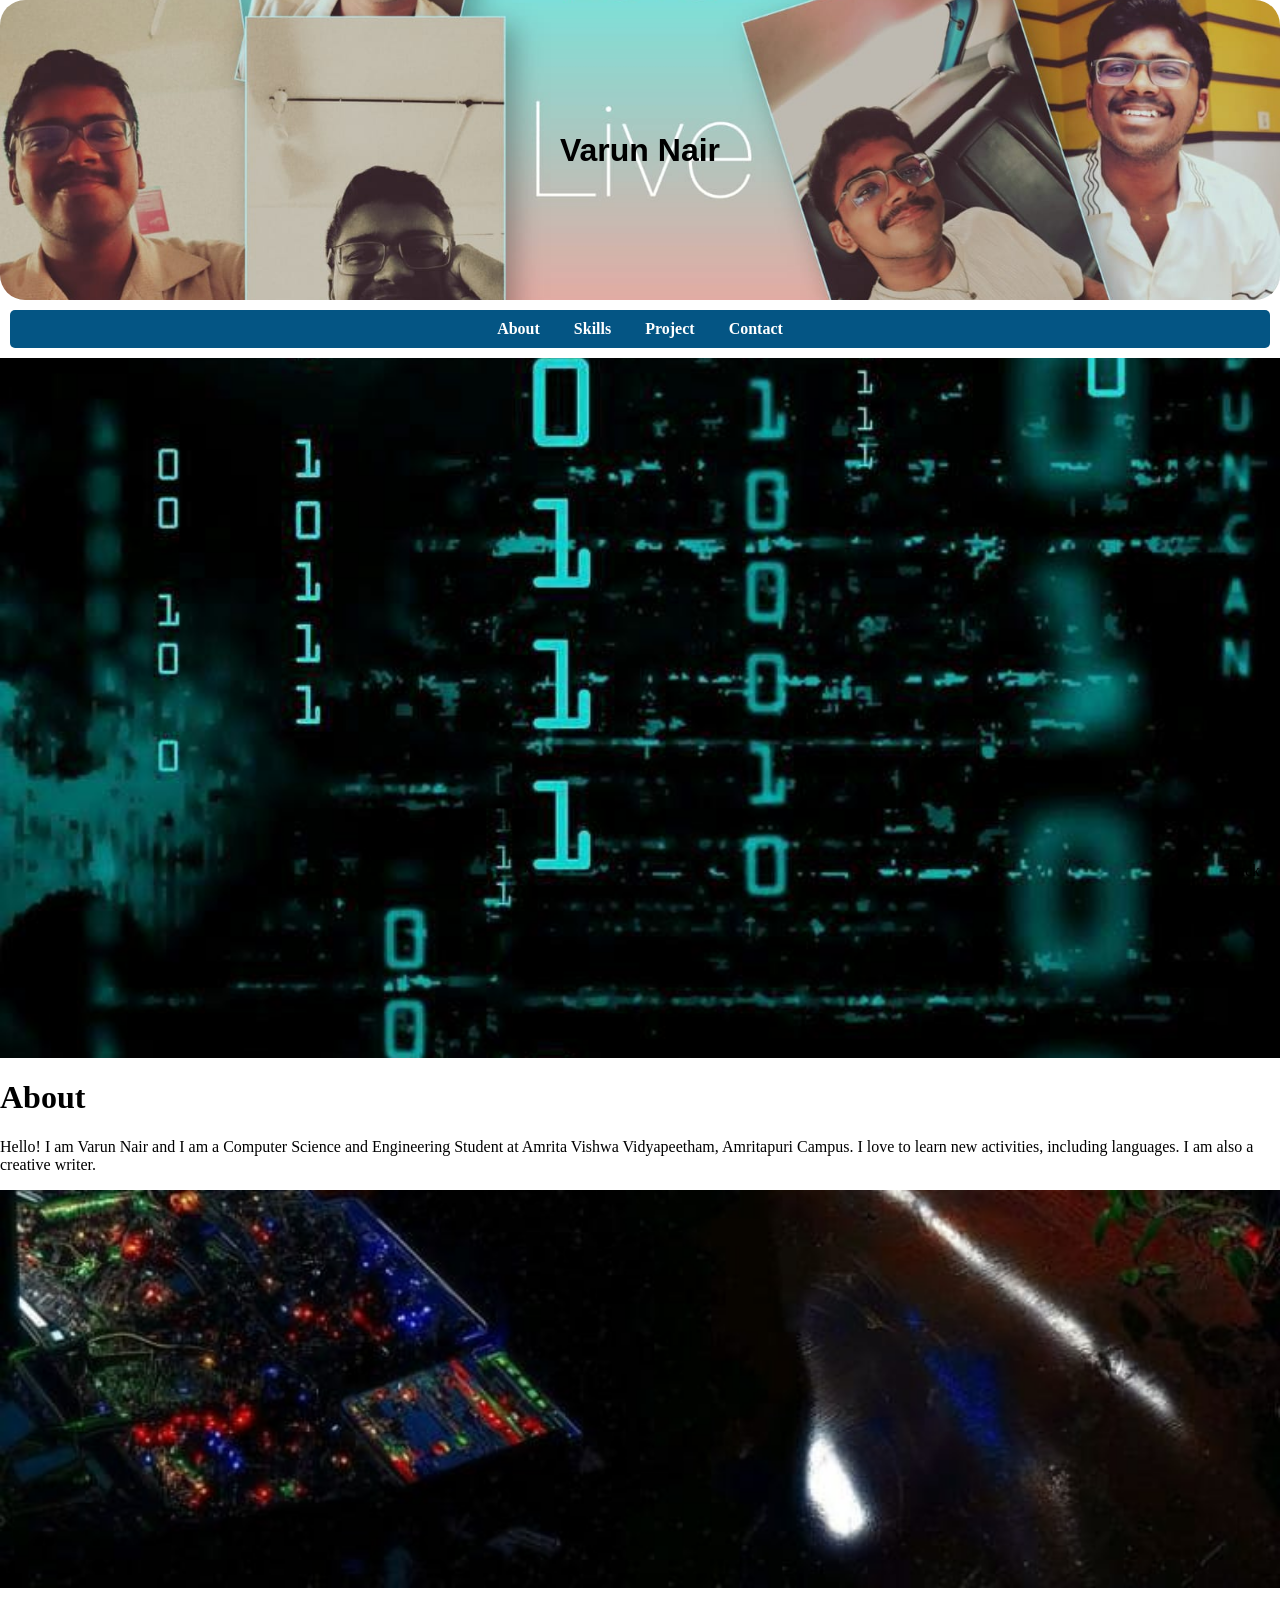
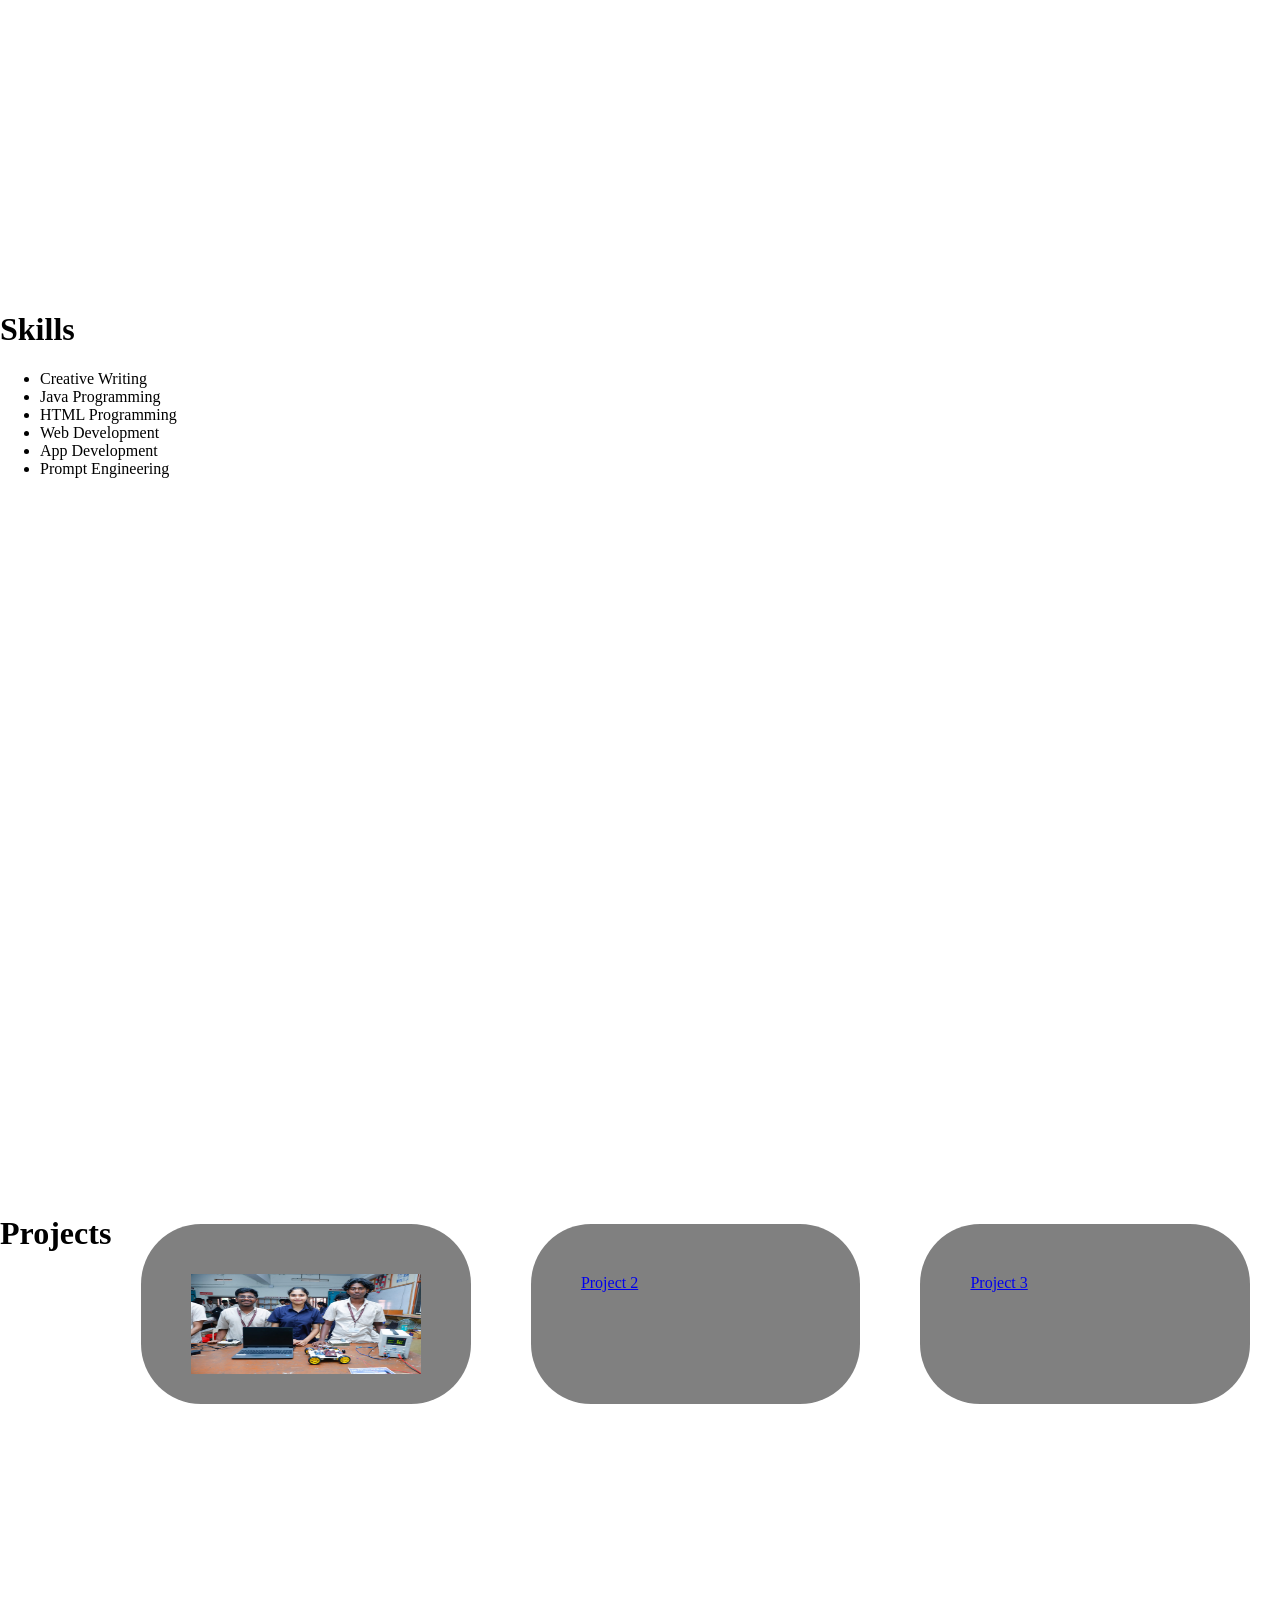
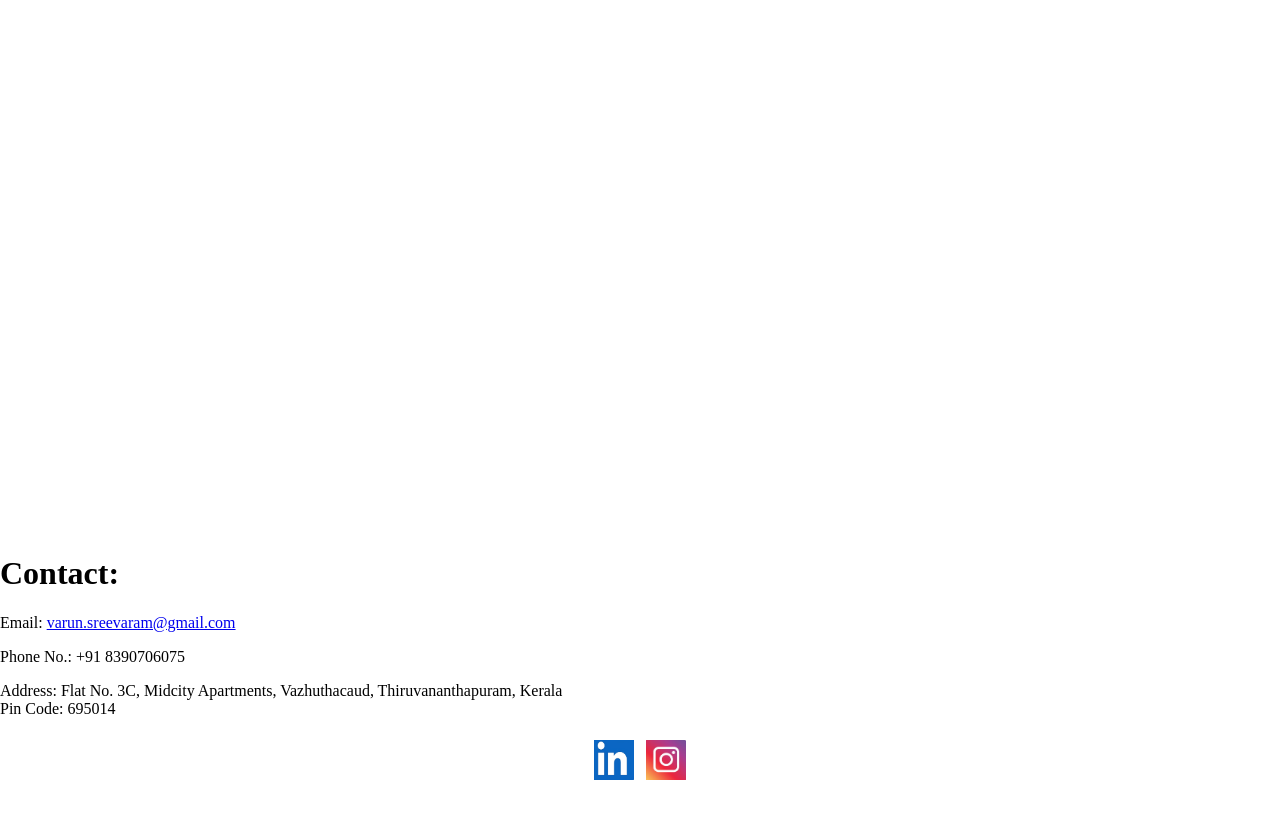
==== index.html @ f34e07d6 "renamed main file to index.html" ====
<!DOCTYPE html>
<html lang="en">


<head>
    <meta charset="UTF-8">
    <meta name="viewport" content="width=device-width, initial-scale=1.0">
    <meta name="Author" content="Varun Nair">
    <meta name="Keywords" content="Vaun,Portfolio">
    <link rel="icon" type="image/x-icon" href="favicon.ico">
    <title> Varun Nair's Portfolio </title>
    <link  href="Portfolio.css" rel="stylesheet">
</head>

<body>
    <div class="Header">
        <h1> <b> Varun Nair </b></h1>
    </div>

    <div class="NavigationBar">
        <a href="#About"> About </a>
        <a href="#Skills"> Skills </a>
        <a href="#Project"> Project </a>
        <a href="#Contact"> Contact </a>
    </div>

    <div class="Parallax1 img1"></div>
    <div id="About"> 
        <h1> About </h1>
        <p>Hello! I am Varun Nair and I am a Computer Science and Engineering Student at 
            Amrita Vishwa Vidyapeetham, Amritapuri Campus. I love to learn new activities,
            including languages. I am also a creative writer.
        </p>
    </div>

    <div class="Parallax1 img2"></div>
    <div id="Skills">
        <h1> Skills </h1>
        <ul>
            <li> Creative Writing </li>
            <li> Java Programming </li>
            <li> HTML Programming </li>
            <li> Web Development </li>
            <li> App Development </li>
            <li> Prompt Engineering </li>
        </ul>
    </div>

    <div class="Parallax1 img3"></div>
    <div id="Project">
        <h1>Projects</h1>
        <div class="project">
            <a href="Project1.html" target="_blank"><img src="Project1(pic1).jpeg" alt="Project1" height="100px"></a>
        </div>
        <div class="project">
            <a href="Project 2.html" target="_blank">Project 2</a>
        </div>
        <div class="project">
            <a href="Project 3.html" target="_blank">Project 3</a>
        </div>
    </div>


    <div class="Parallax1 img4"></div>
    <div id="Contact">
        <h1> Contact: </h1>
        <p> Email: <a href="mailto:varun.sreevaram@gmail.com"> varun.sreevaram@gmail.com </a> </p>
        <p> Phone No.: +91 8390706075</p>
        <p> Address: Flat No. 3C, Midcity Apartments, Vazhuthacaud, Thiruvananthapuram, Kerala 
        <br> Pin Code: 695014</p>
    </div>
    <div class="Parallax1 img5">
        <div class="Footer">
            <a href="https://www.linkedin.com/in/Varun Nair" target="_blank"><img src="LinkedInLogo.jpeg" alt="LinkedIn Logo" height="40px" width="40px"></a>
            <a href="https://www.instagram.com/varun_nair2214/" target="_blank"><img src="InstagramLogo.jpeg" alt="Instagram Logo" height="40px" width="40px"></a>
        </div>
    </div>
    <div id="top">
        back
    </div>
</body>

</html>
---- Portfolio.css ----
body{
    background-color: white;
    font-family: Century Gothic;
    margin:0;
    height:100%;
 }
 .Header{
    background-image: url("HeaderPhotoMe.jpeg");
    background-size: cover;
    background-position: center;
    height: 300px;
    display: flex;
    justify-content: center;
    align-items: center;
    color: black;
    border-radius: 25px;
    font-family: 'Franklin Gothic Medium', 'Arial Narrow', Arial, sans-serif;
}

.NavigationBar{
    background-color: rgb(4, 85, 132);
    text-align: center;
    padding:10px;
    margin:10px;
    border-radius: 5px;
}
 
.NavigationBar a{
    color:white;
    margin:0 15px;
    text-decoration:none;
    font-weight:bold;

}

.Parallax1{
    background-attachment: fixed;
    background-position: center;
    background-repeat: no-repeat;
    background-size: cover;
}
.img1{
    background-image: url("newpic(3).jpg");
    height:700px;
}
.img2{
    background-image: url("PortfolioImage(1).jpeg");
    height:700px;
}
.img3{
    background-image: url("newpic(1).jpg");
    height:700px;
}
.img4{
    background-image: url("PortfolioImage(4).jpeg");
    height:700px;
}
.img5{
    background-image: url("newpic(2).avif");
    height:100px;
}
.Footer {
  color: white;
  font-size: 50px;
  font-weight: bold;
  text-align: center;
}
#About{
    background-color: white;
    font-family: Century Gothic;
}

#Skills{
    background-color: white;
}
#Project{
    background-color: white;
    border-radius: 40px;
    display:flex;
    flex-direction: row;
    flex-wrap:wrap;
}
.Project:hover{
    transform: scale(1.05);
    transition:0.3s;
}
#Project div{
    flex:1;
}
#Contact{
    background-color: white;
}

.project{
    background-color: gray;
    border-radius: 60px;
    padding:50px;
    margin:30px;
    width:70px;
    height:80px;
}
.project img{
    width:100%;
}
#top{
    position:fixed;
    bottom:20px;
    right:20px;
}
@media only screen and (max-width:600px){
    #Project{
        display:flex;
        flex-direction: column;
    }
}
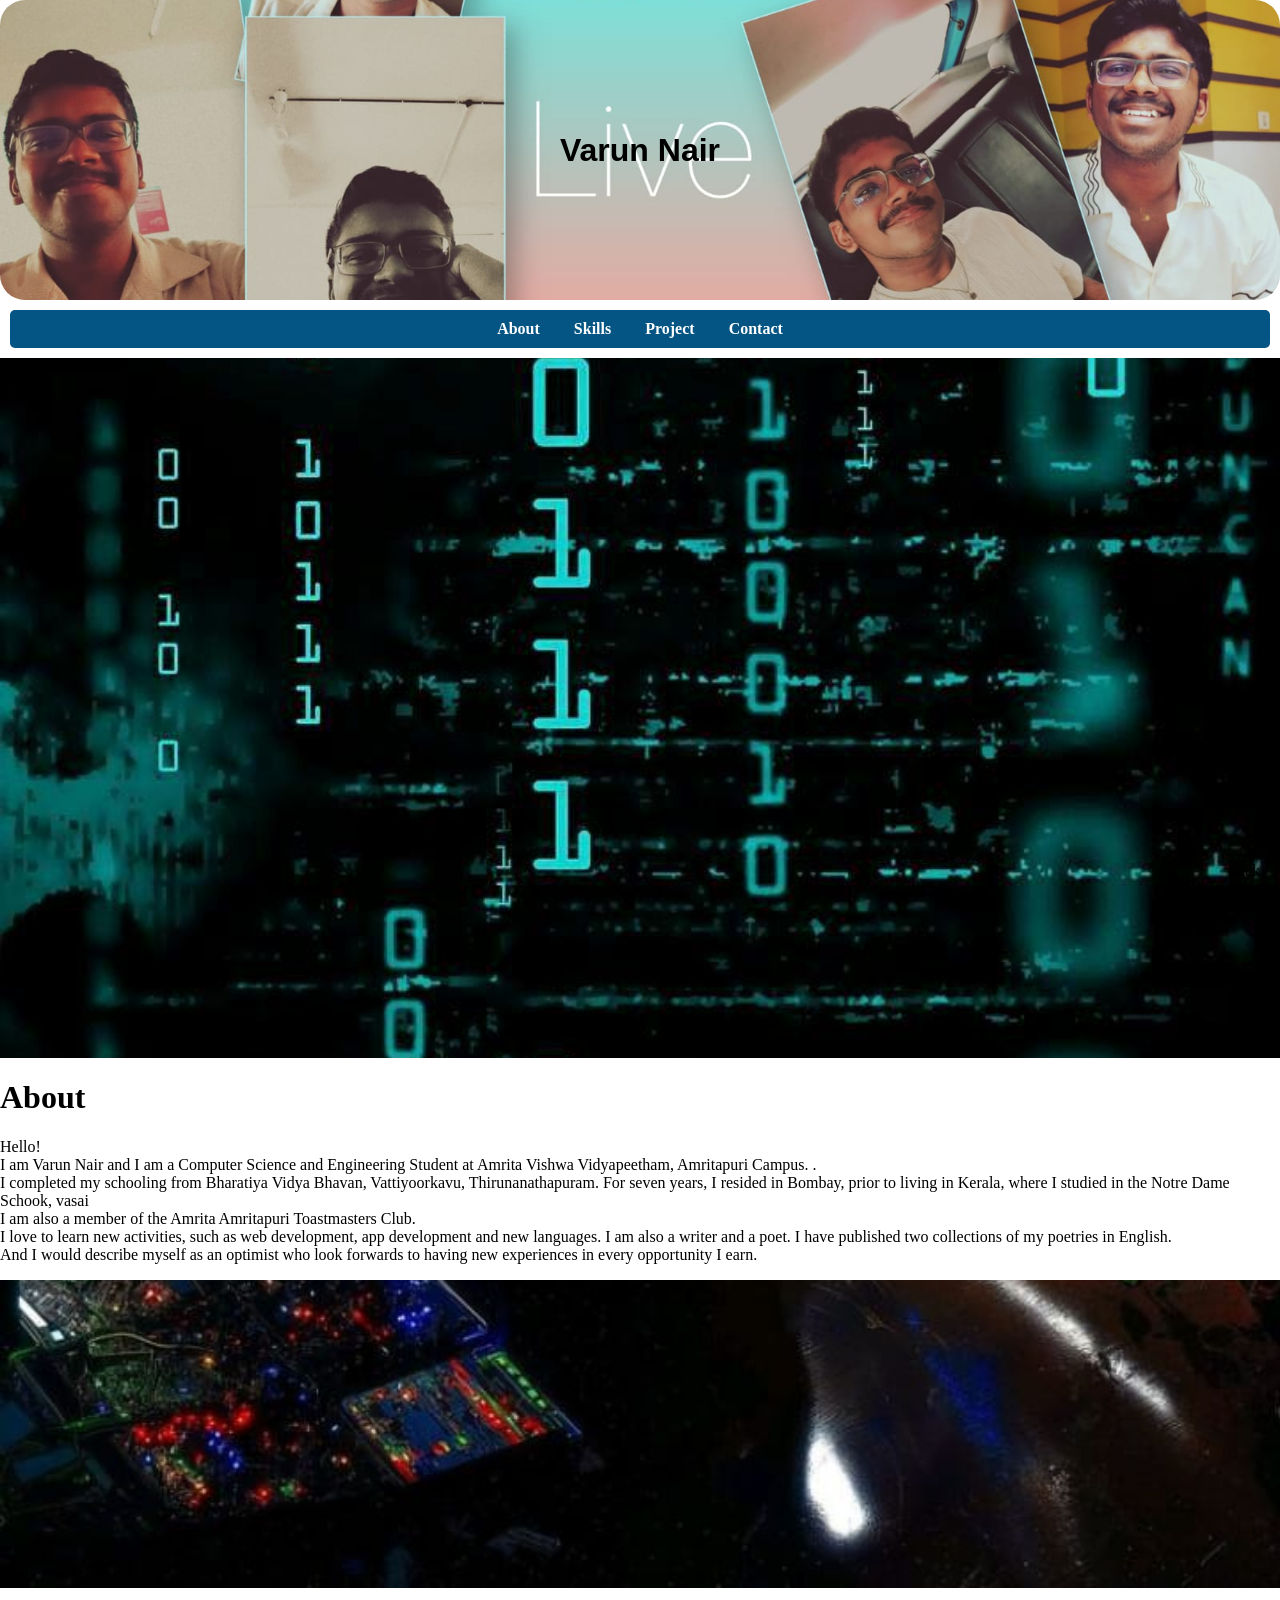
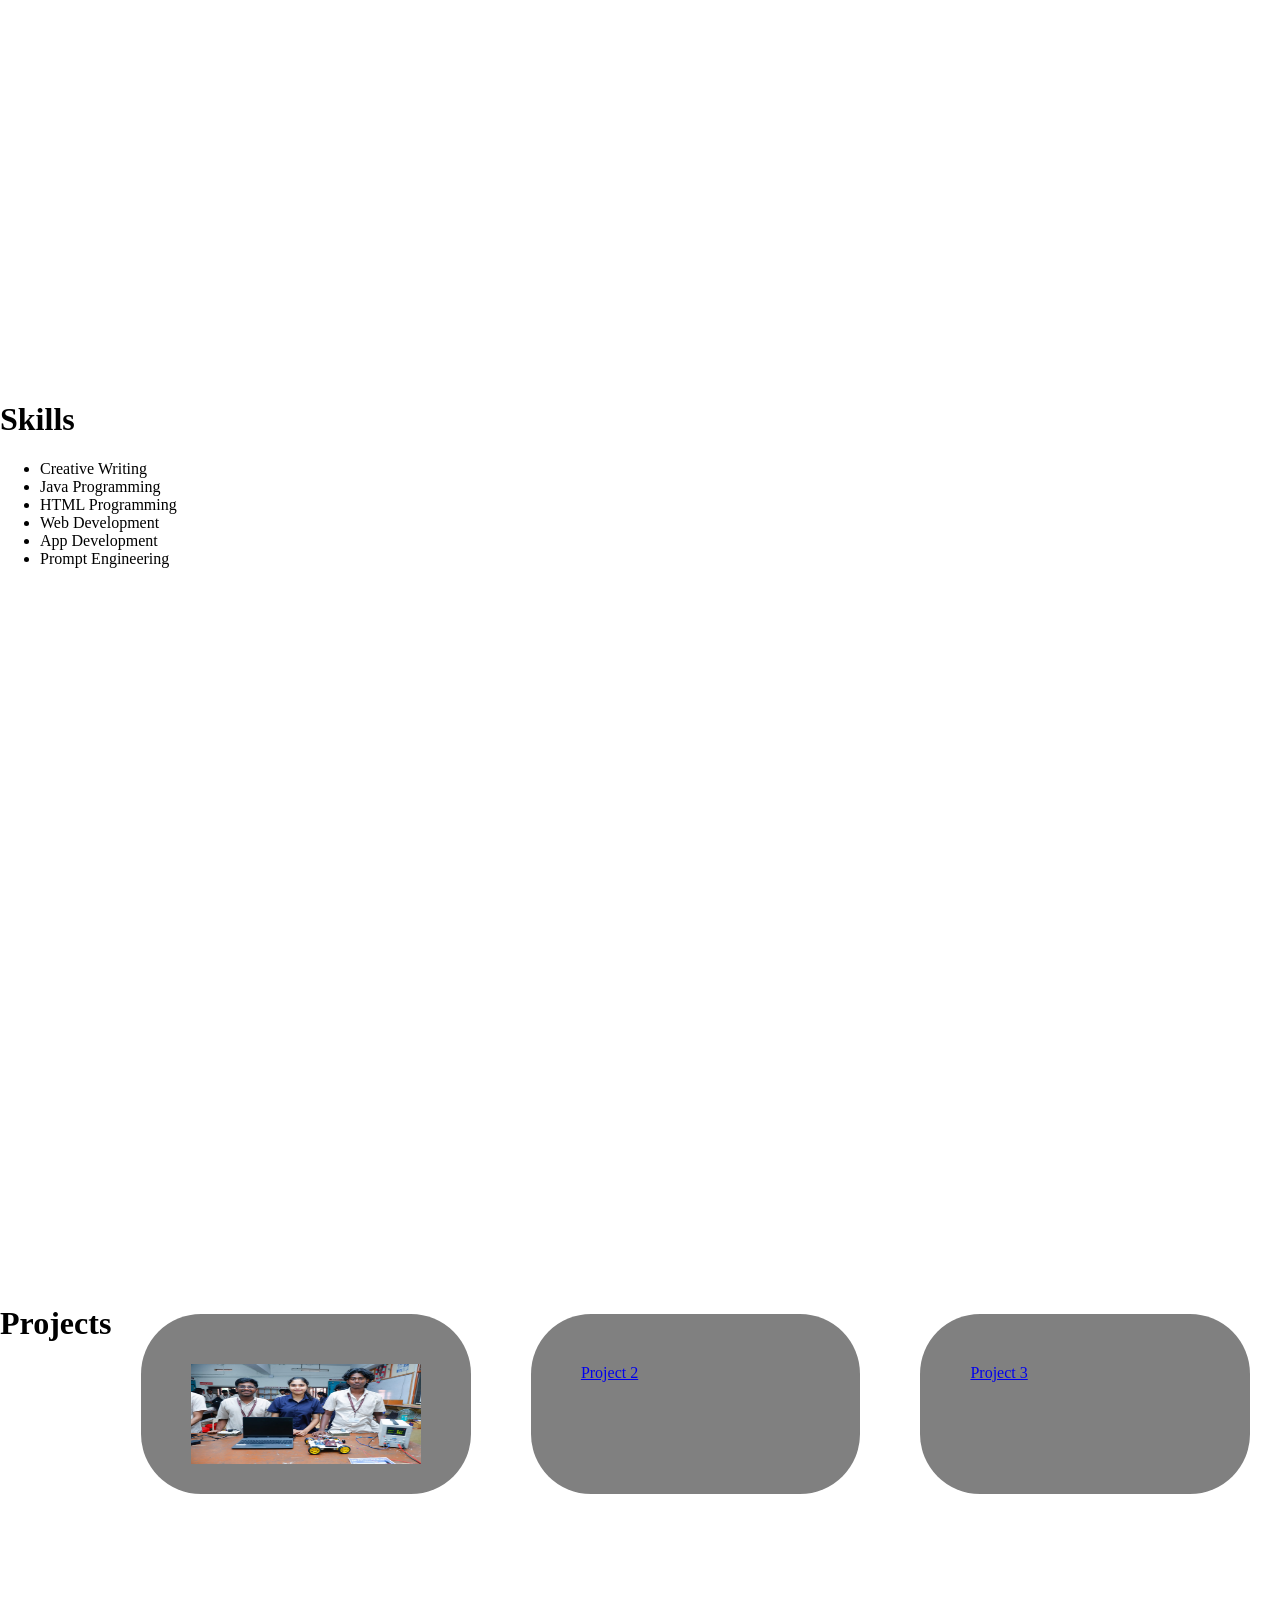
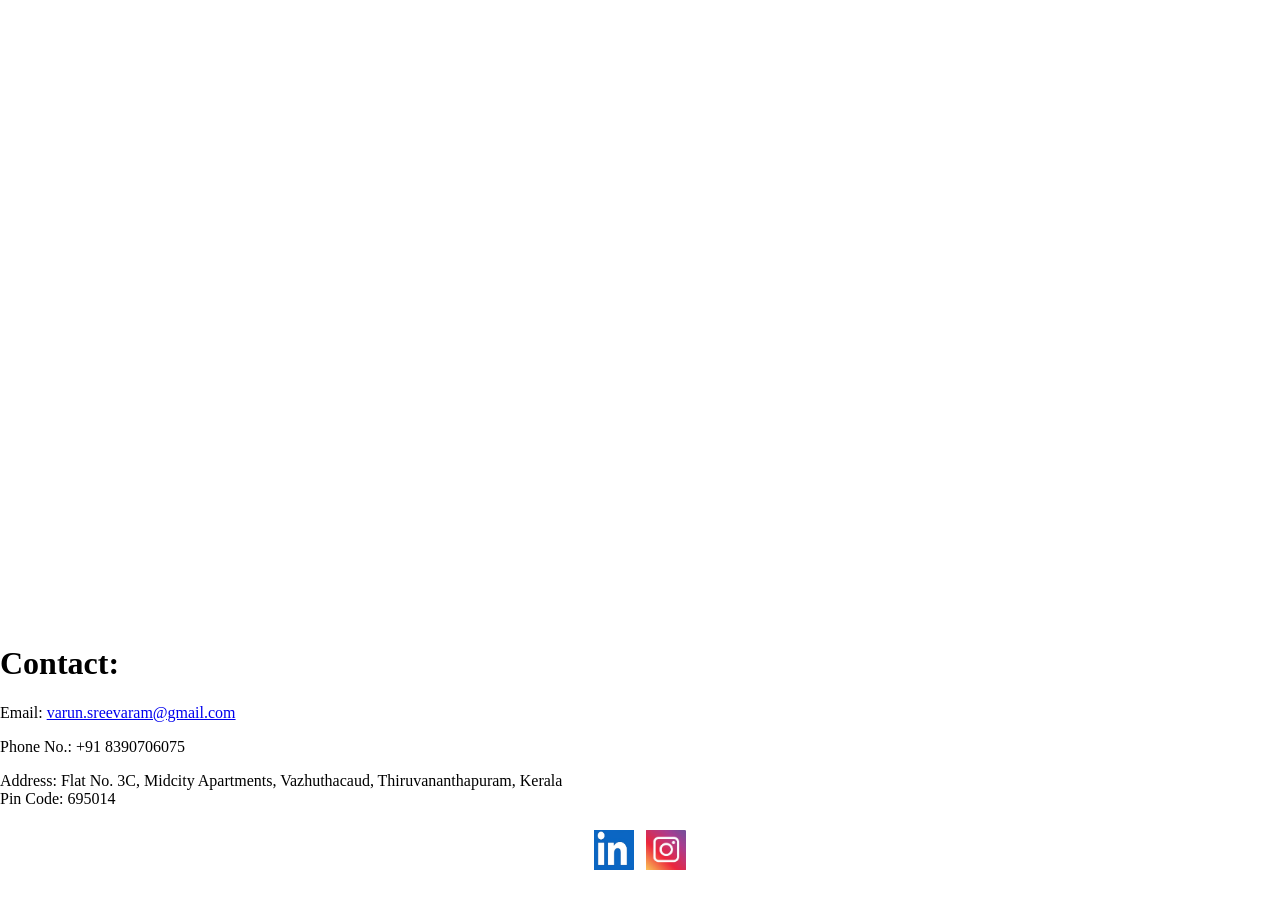
==== commit e7781e20: "I just modifies some content here" ====
--- a/index.html
+++ b/index.html
@@ -27,9 +27,17 @@
     <div class="Parallax1 img1"></div>
     <div id="About"> 
         <h1> About </h1>
-        <p>Hello! I am Varun Nair and I am a Computer Science and Engineering Student at 
-            Amrita Vishwa Vidyapeetham, Amritapuri Campus. I love to learn new activities,
-            including languages. I am also a creative writer.
+        <p>Hello!<br>
+             I am Varun Nair and I am a Computer Science and Engineering Student at 
+            Amrita Vishwa Vidyapeetham, Amritapuri Campus. .<br>
+            I completed my schooling from Bharatiya Vidya Bhavan, Vattiyoorkavu, Thirunanathapuram.
+            For seven years, I resided in Bombay, prior to living in Kerala, where I studied in the Notre Dame Schook, vasai<br>
+            I am also a member of the Amrita Amritapuri Toastmasters Club. 
+            <br>
+            I love to learn new activities, such as web development, app development and new languages. I am also a writer and a poet.
+            I have published two collections of my poetries in English. <br>
+            And I would describe myself as an 
+            optimist who look forwards to having new experiences in every opportunity I earn.
         </p>
     </div>
 
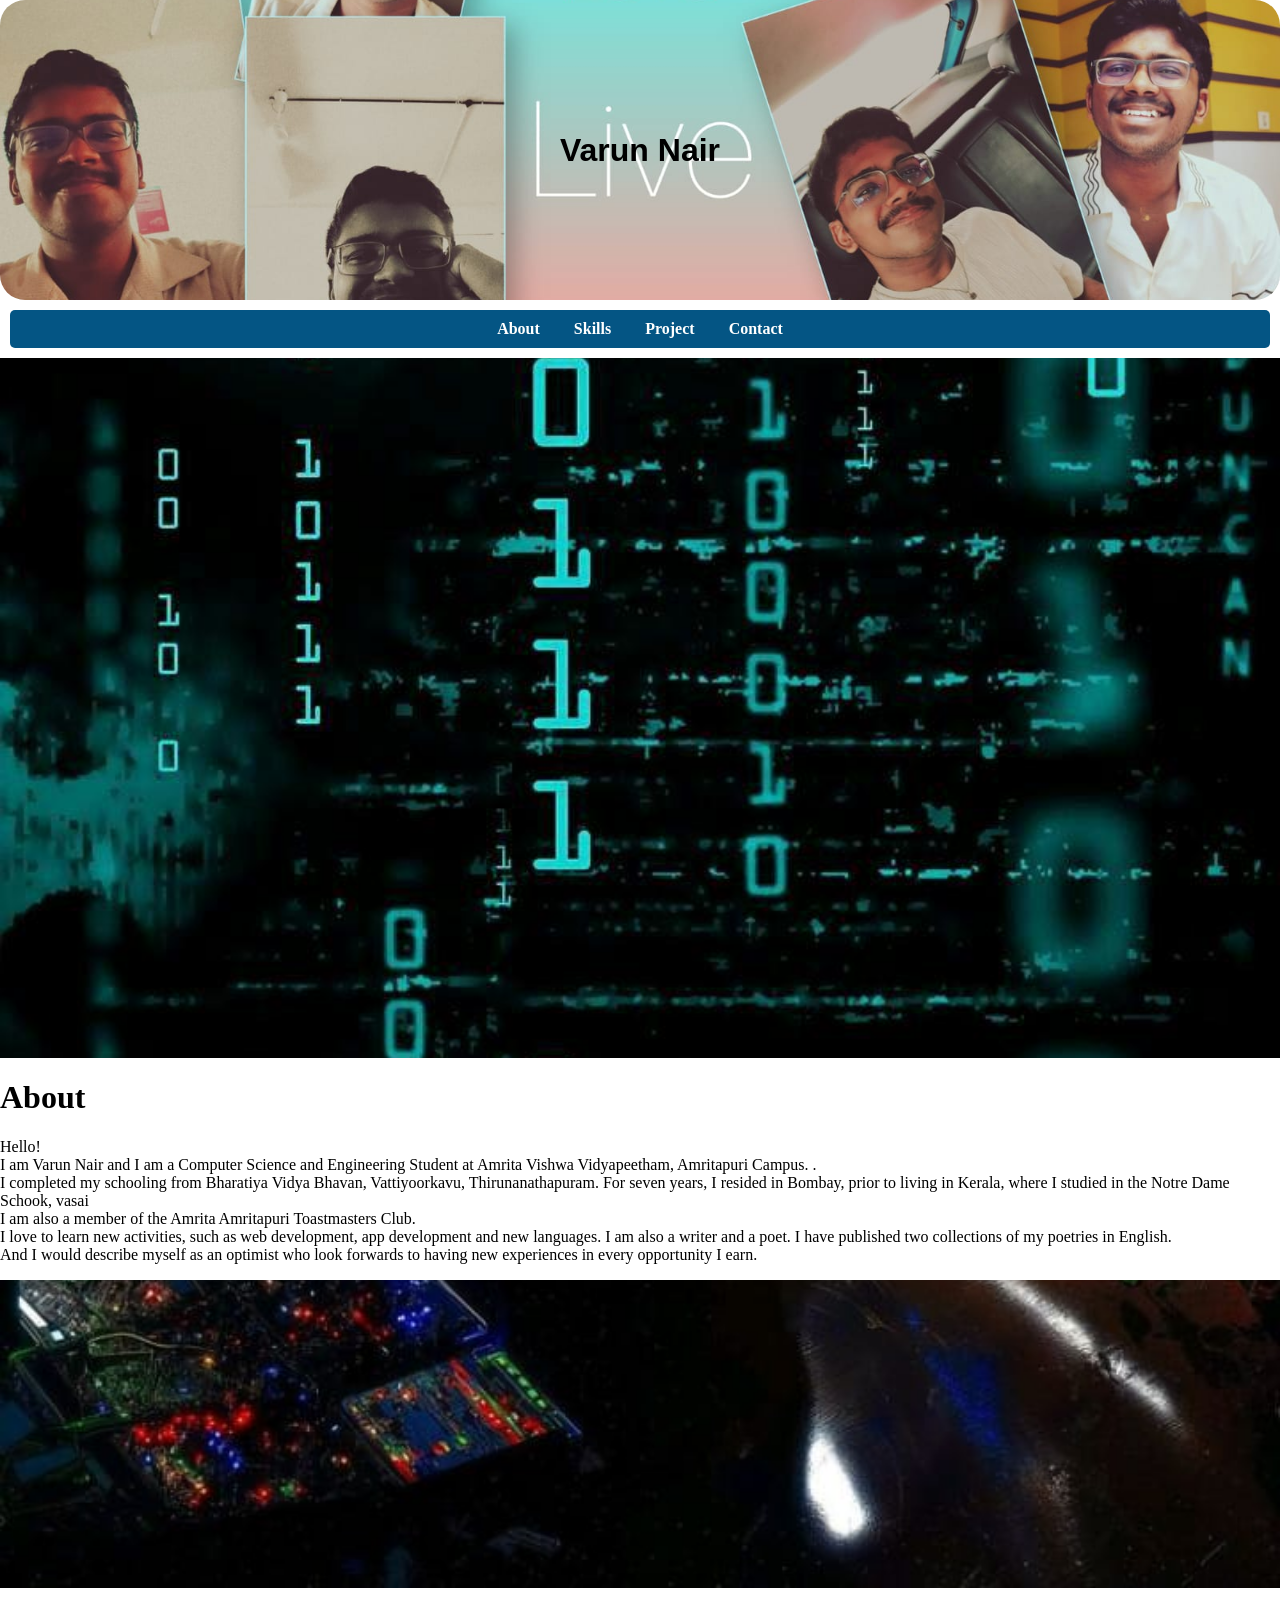
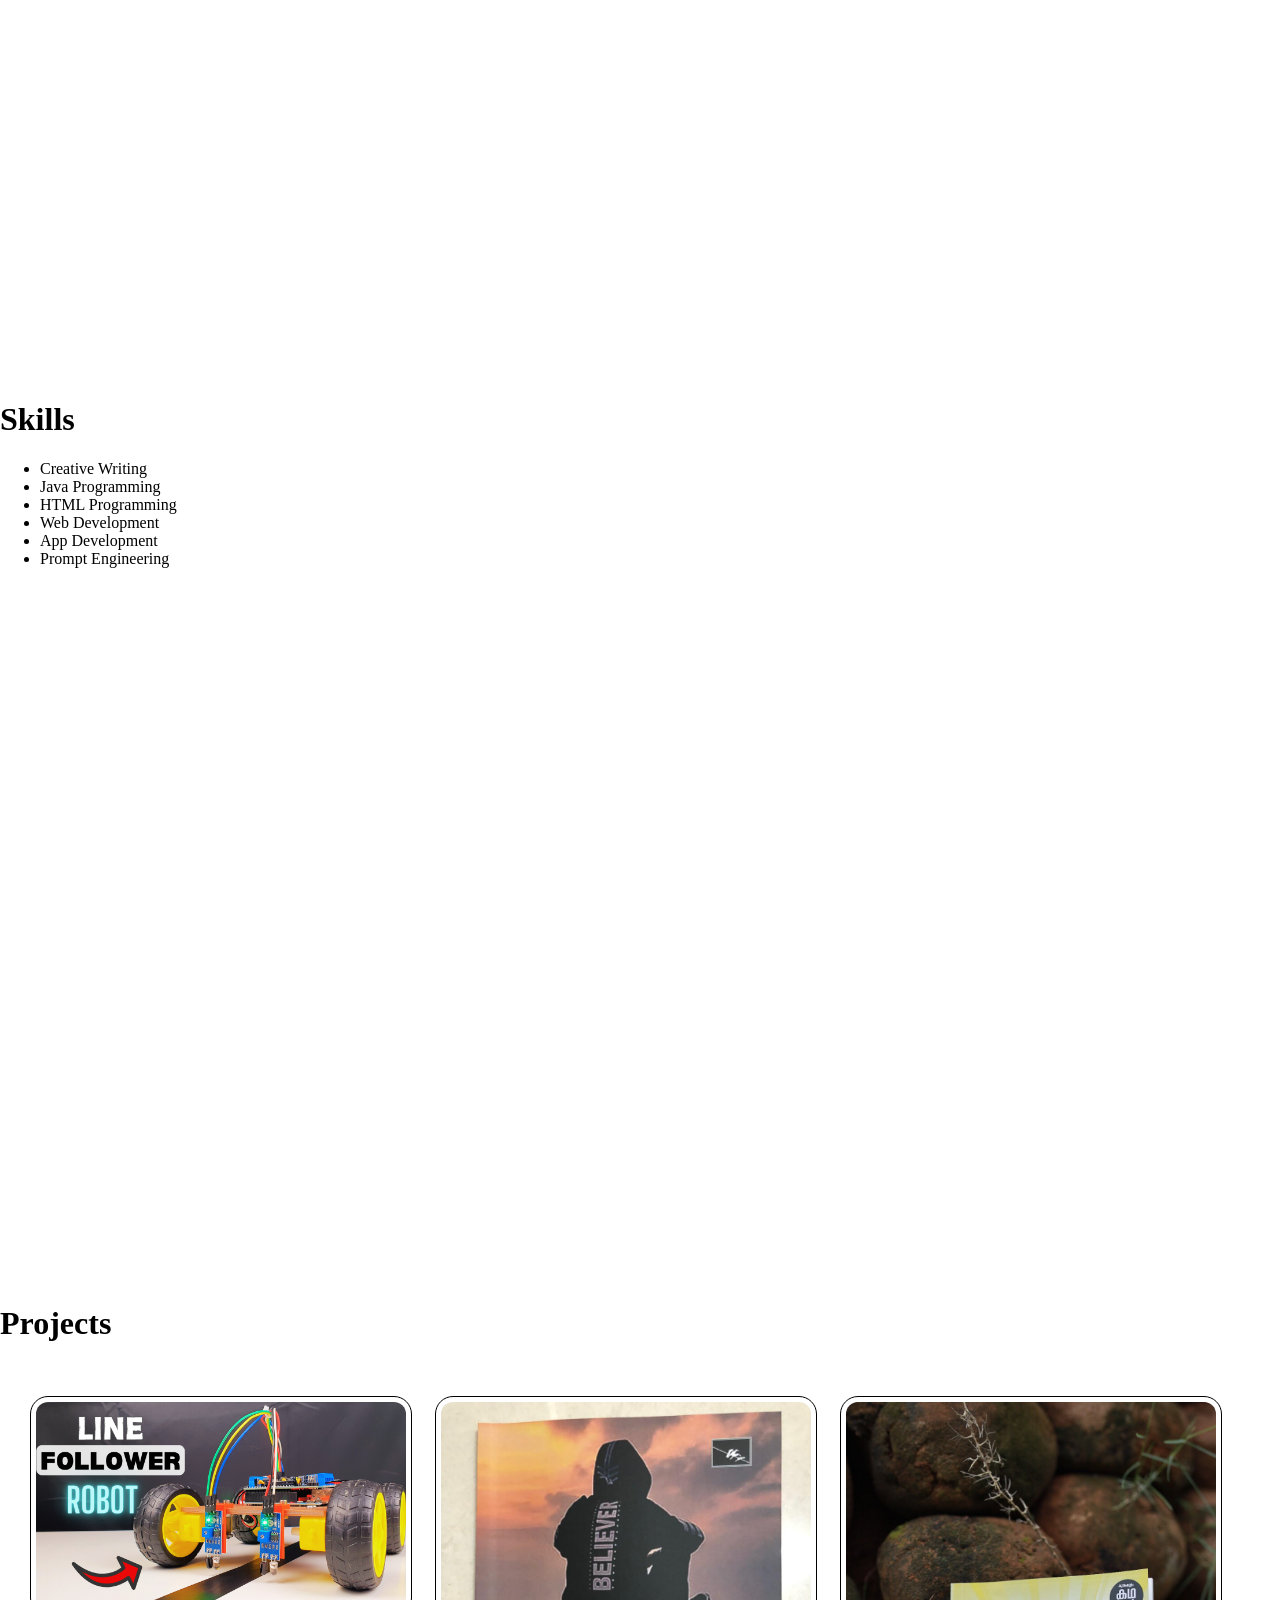
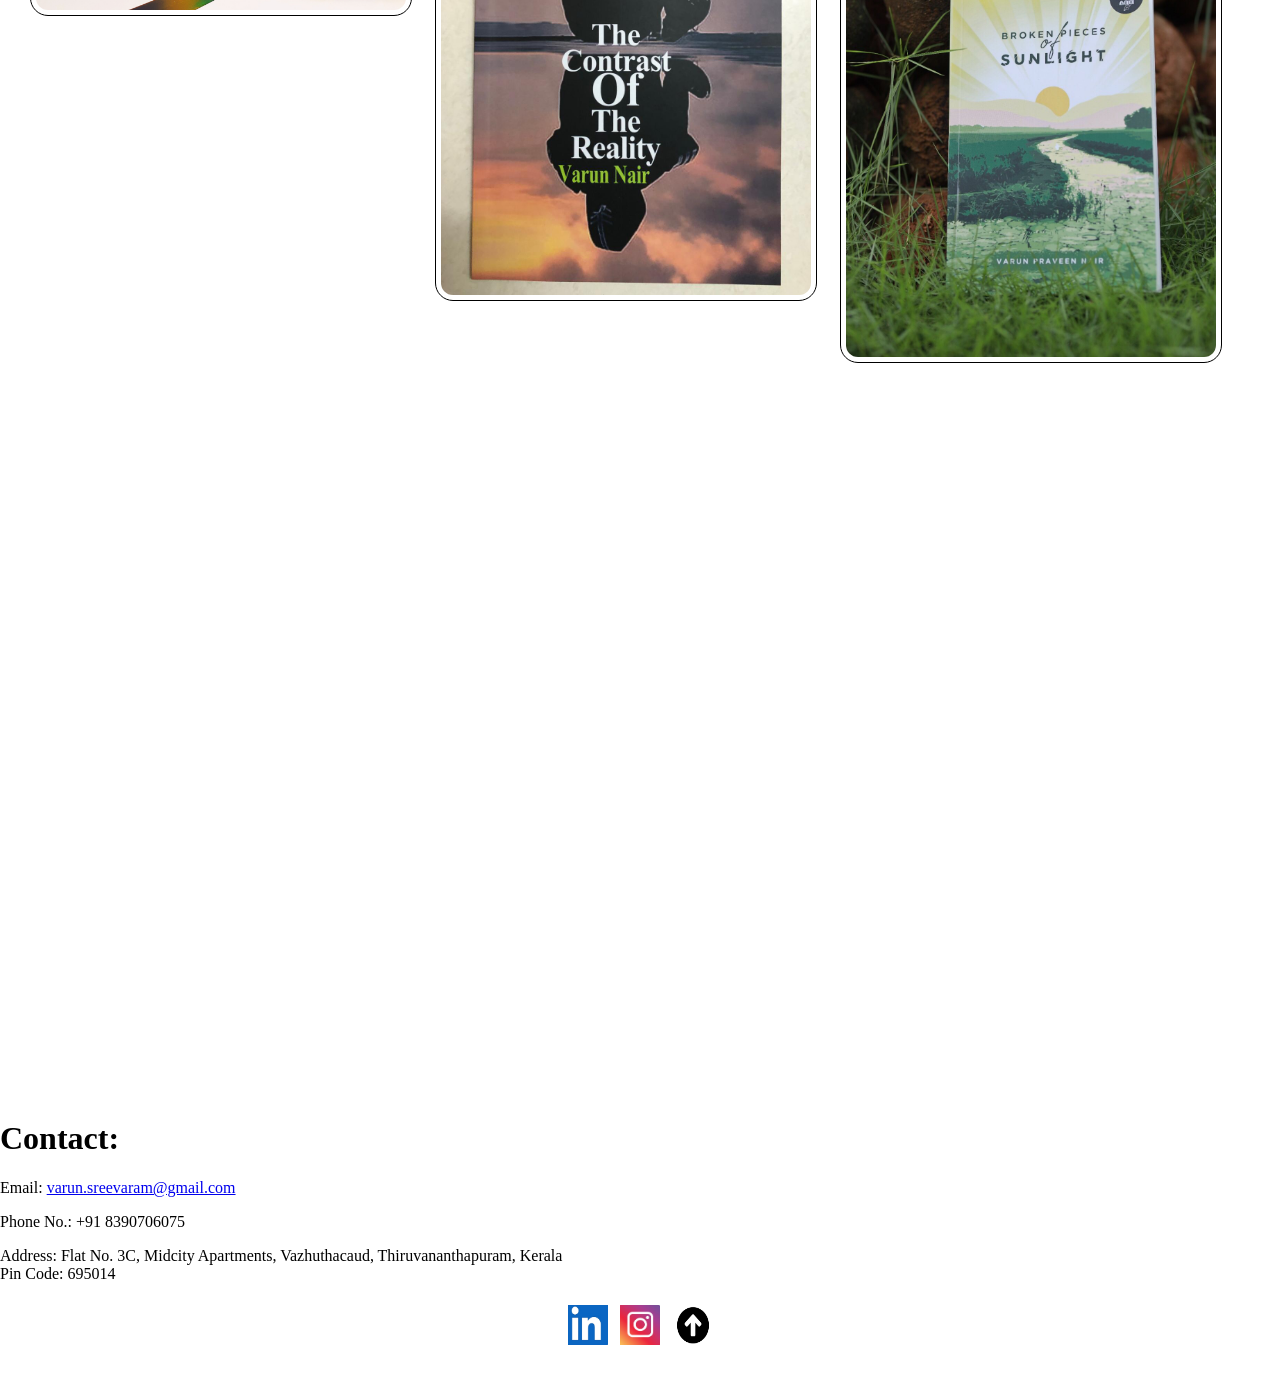
==== commit 2b6dc1b3: "renamed" ====
--- a/index.html
+++ b/index.html
@@ -6,7 +6,7 @@
     <meta charset="UTF-8">
     <meta name="viewport" content="width=device-width, initial-scale=1.0">
     <meta name="Author" content="Varun Nair">
-    <meta name="Keywords" content="Vaun,Portfolio">
+    <meta name="Keywords" content="Portfolio">
     <link rel="icon" type="image/x-icon" href="favicon.ico">
     <title> Varun Nair's Portfolio </title>
     <link  href="Portfolio.css" rel="stylesheet">
@@ -55,16 +55,16 @@
     </div>
 
     <div class="Parallax1 img3"></div>
+    <h1>Projects</h1>
     <div id="Project">
-        <h1>Projects</h1>
-        <div class="project">
-            <a href="Project1.html" target="_blank"><img src="Project1(pic1).jpeg" alt="Project1" height="100px"></a>
+        <div class="projectpro1">
+            <a href="Project1.html" target="_blank"><img src="Project1(pic2).jpeg" alt="Project1" height="100px"></a>
         </div>
-        <div class="project">
-            <a href="Project 2.html" target="_blank">Project 2</a>
+        <div class="projectpro2">
+            <a href="Project2.html" target="_blank"><img src="Book1(1).jpeg" alt="Project1" height="100px"></a>
         </div>
-        <div class="project">
-            <a href="Project 3.html" target="_blank">Project 3</a>
+        <div class="projectpro3">
+            <a href="Project3.html" target="_blank"><img src="Book2.jpeg" alt="Project1" height="100px"></a>
         </div>
     </div>
 
@@ -81,10 +81,8 @@
         <div class="Footer">
             <a href="https://www.linkedin.com/in/Varun Nair" target="_blank"><img src="LinkedInLogo.jpeg" alt="LinkedIn Logo" height="40px" width="40px"></a>
             <a href="https://www.instagram.com/varun_nair2214/" target="_blank"><img src="InstagramLogo.jpeg" alt="Instagram Logo" height="40px" width="40px"></a>
+            <a href="#top" class="top-btn"><img src="ScrollBacktoTop.png" alt="Back to Top" height="40px" width="40px"></a>
         </div>
-    </div>
-    <div id="top">
-        back
     </div>
 </body>
 
--- a/Portfolio.css
+++ b/Portfolio.css
@@ -1,5 +1,8 @@
  
- body{
+ html{
+  scroll-behavior:smooth;
+}
+body{
     background-color: white;
     font-family: Century Gothic;
     margin:0;
@@ -31,7 +34,6 @@
     margin:0 15px;
     text-decoration:none;
     font-weight:bold;
-
 }
 
 .Parallax1{
@@ -80,10 +82,9 @@
     display:flex;
     flex-direction: row;
     flex-wrap:wrap;
-}
-.Project:hover{
-    transform: scale(1.05);
-    transition:0.3s;
+    justify-content: center;
+    gap:35px;
+    padding:2px 100px 2px 0px;
 }
 #Project div{
     flex:1;
@@ -92,16 +93,44 @@
     background-color: white;
 }
 
-.project{
-    background-color: gray;
-    border-radius: 60px;
-    padding:50px;
+.projectpro1 img{
+    transition: transform 0.3s;
+    width:100%;
+    height:auto;
+    display:box;
+    border:1px double black;
+    border-radius: 18px;
+    padding:5px;
     margin:30px;
-    width:70px;
-    height:80px;
 }
-.project img{
+.projectpro1 img:hover{
+    transform: scale(1.1);
+}
+.projectpro2 img{
+    transition: transform 0.3s;
     width:100%;
+    height:auto;
+    display:box;
+    border:1px double black;
+    border-radius: 18px;
+    padding:5px;
+    margin:30px;
+}
+.projectpro2 img:hover{
+    transform: scale(1.1);
+}
+.projectpro3 img{
+    transition: transform 0.3s;
+    width:100%;
+    height:auto;
+    display:box;
+    border:1px double black;
+    border-radius: 18px;
+    padding:5px;
+    margin:30px;
+}
+.projectpro3 img:hover{
+    transform: scale(1.1);
 }
 #top{
     position:fixed;
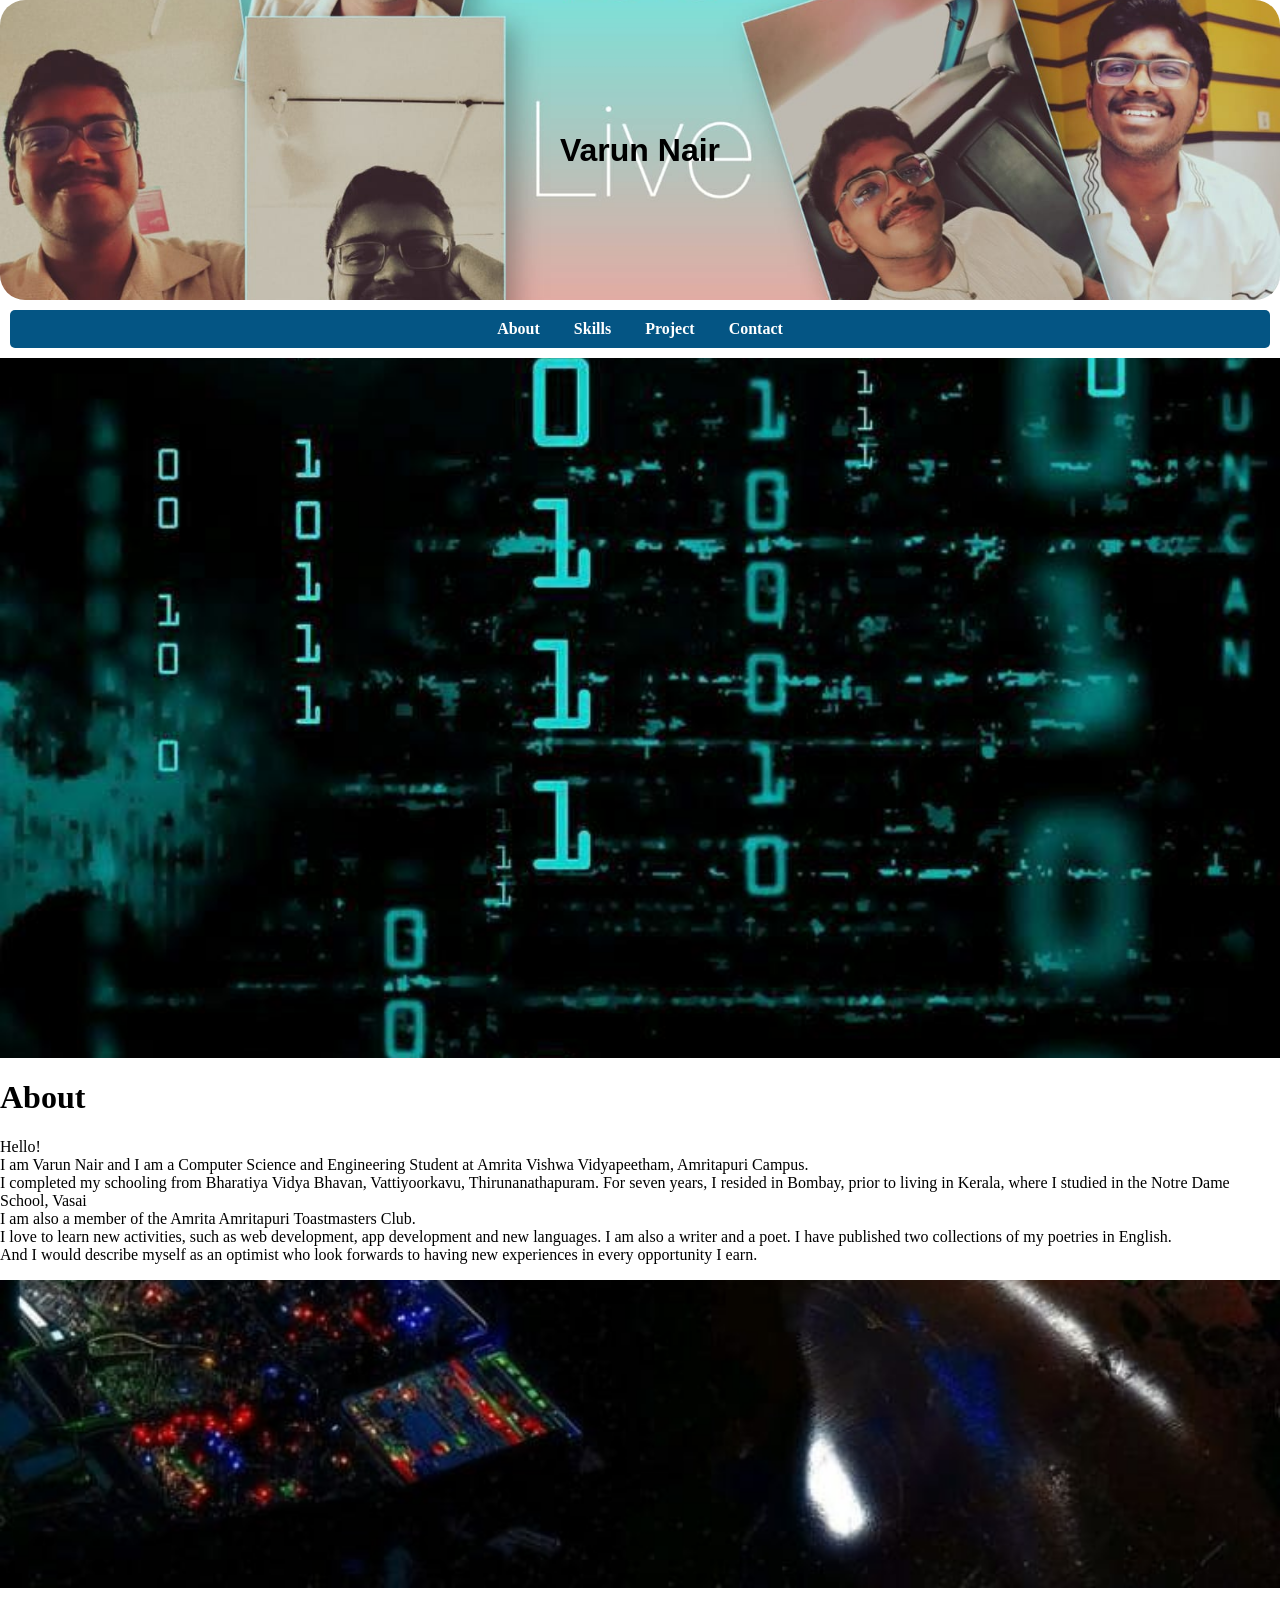
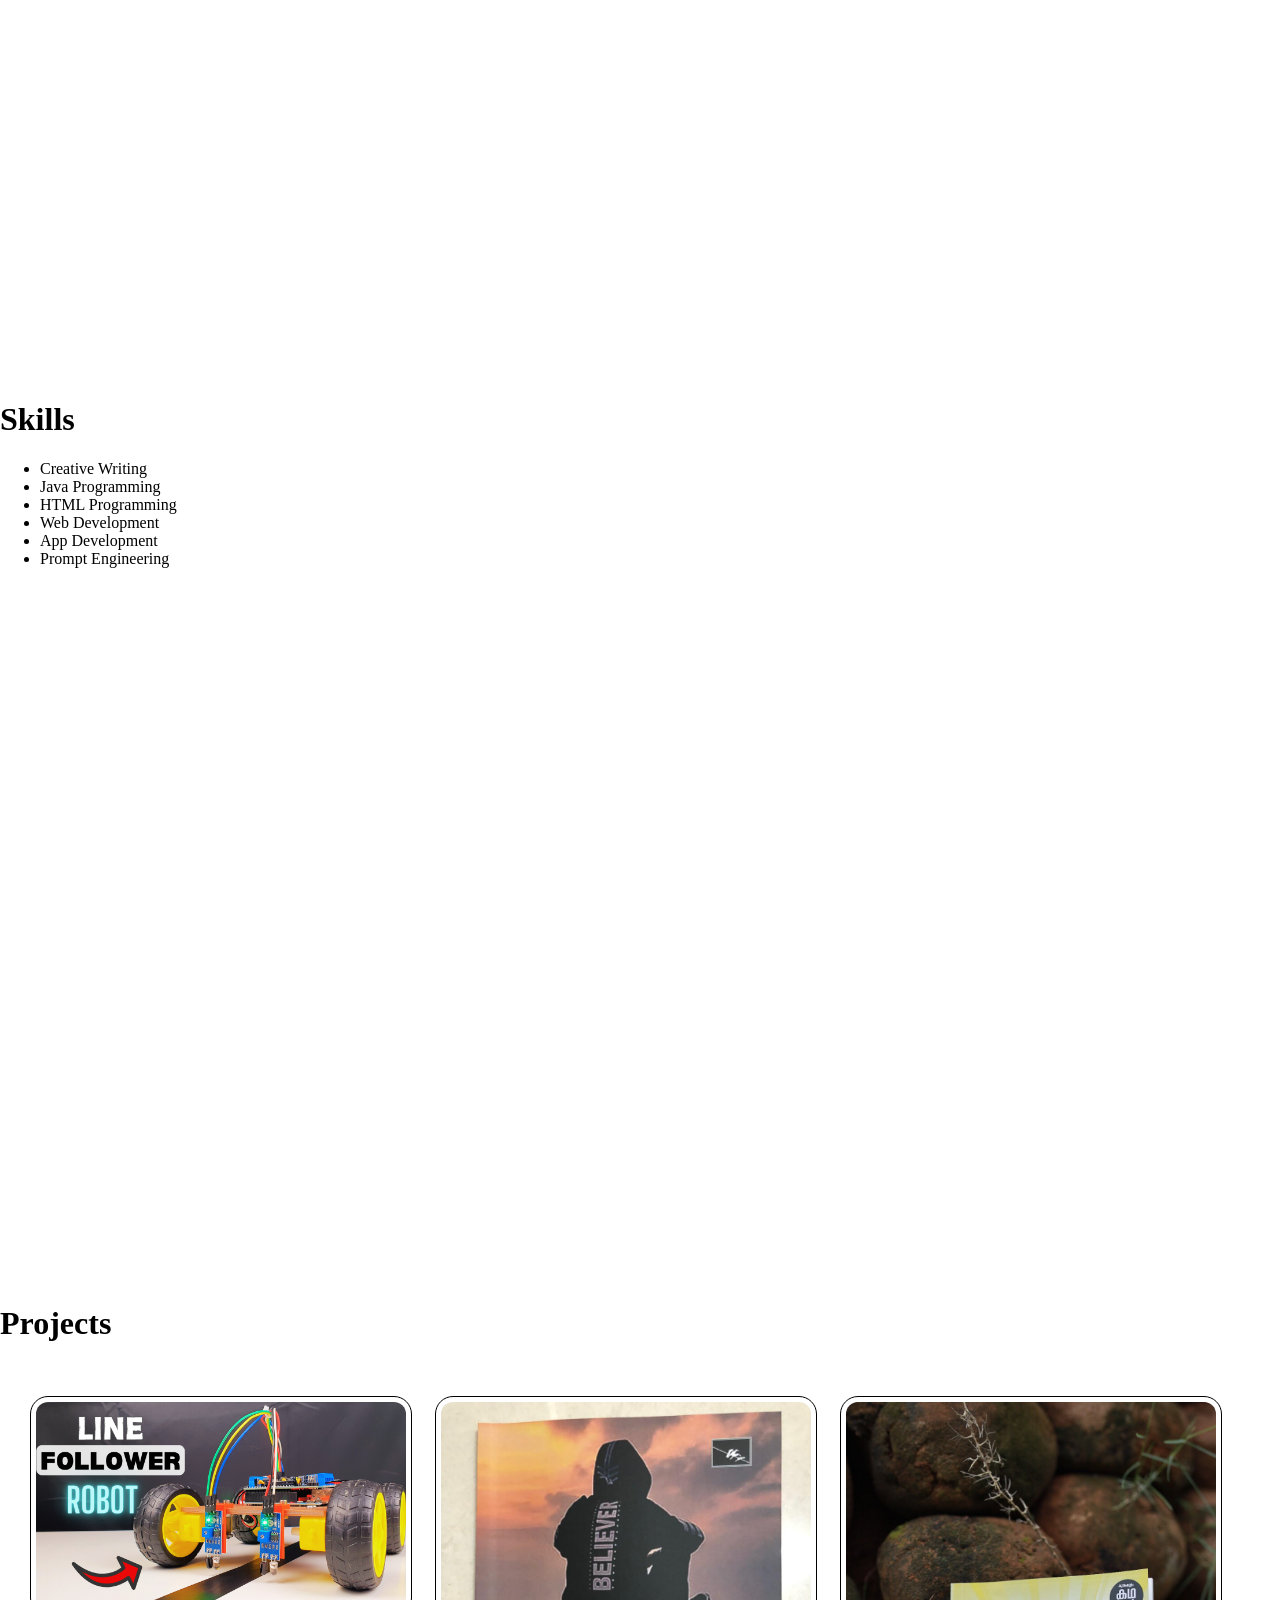
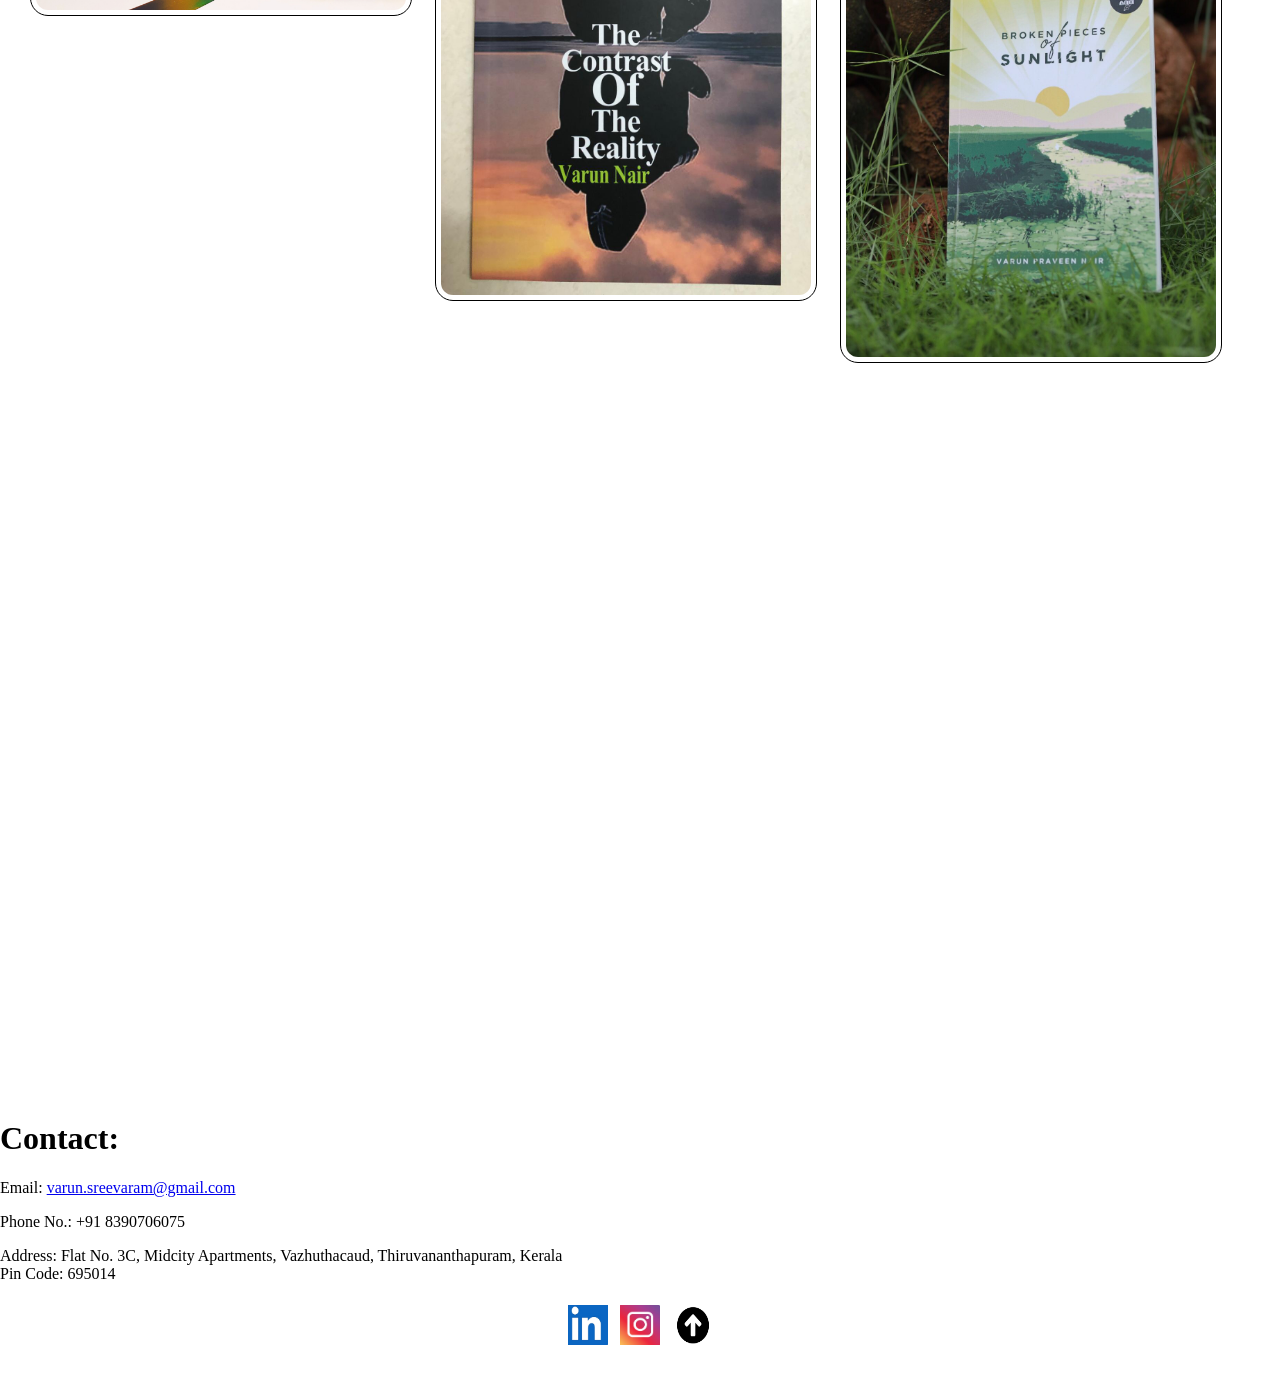
==== commit 778616c8: "changes" ====
--- a/index.html
+++ b/index.html
@@ -28,10 +28,9 @@
     <div id="About"> 
         <h1> About </h1>
         <p>Hello!<br>
-             I am Varun Nair and I am a Computer Science and Engineering Student at 
-            Amrita Vishwa Vidyapeetham, Amritapuri Campus. .<br>
+             I am Varun Nair and I am a Computer Science and Engineering Student at Amrita Vishwa Vidyapeetham, Amritapuri Campus.<br>
             I completed my schooling from Bharatiya Vidya Bhavan, Vattiyoorkavu, Thirunanathapuram.
-            For seven years, I resided in Bombay, prior to living in Kerala, where I studied in the Notre Dame Schook, vasai<br>
+            For seven years, I resided in Bombay, prior to living in Kerala, where I studied in the Notre Dame School, Vasai<br>
             I am also a member of the Amrita Amritapuri Toastmasters Club. 
             <br>
             I love to learn new activities, such as web development, app development and new languages. I am also a writer and a poet.
--- a/Portfolio.css
+++ b/Portfolio.css
@@ -11,6 +11,7 @@
  .Header{
     background-image: url("HeaderPhotoMe.jpeg");
     background-size: cover;
+
     background-position: center;
     height: 300px;
     display: flex;
